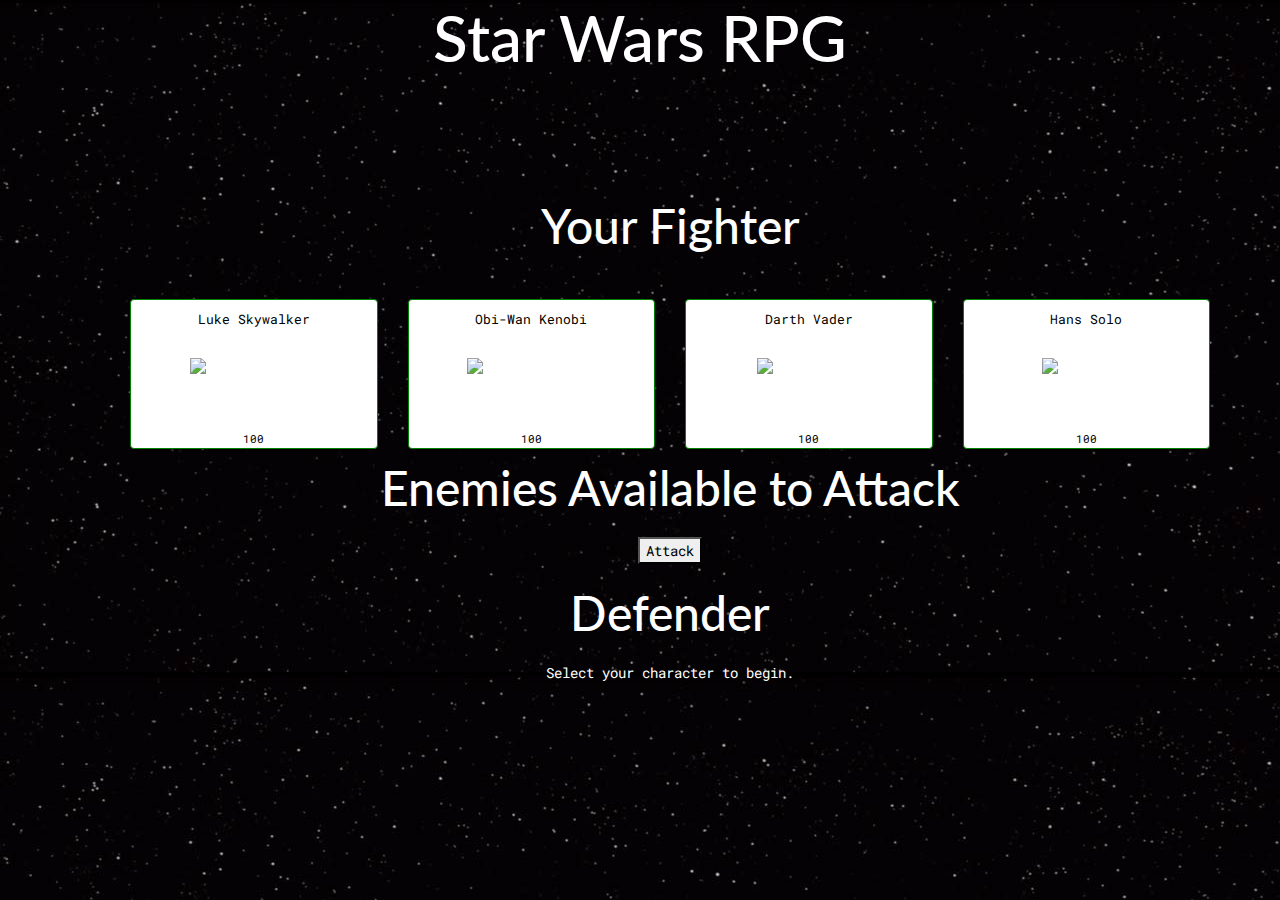
==== index.html @ 11df5de9 "html updated and starter js" ====
<!DOCTYPE html>
<html lang="en">
<head>
    <meta name="viewport" content="width=device-width, initial-scale=1.0">
    <meta http-equiv="X-UA-Compatible" content="ie=edge">
    <link href="https://maxcdn.bootstrapcdn.com/bootstrap/4.0.0/css/bootstrap.min.css" rel="stylesheet" integrity="sha384-Gn5384xqQ1aoWXA+058RXPxPg6fy4IWvTNh0E263XmFcJlSAwiGgFAW/dAiS6JXm"
        crossorigin="anonymous">
    <!-- <link rel="stylesheet" type="text/css" href="./assets/css/reset.css"> -->
    <link href="https://fonts.googleapis.com/css?family=Lato|Roboto+Mono|VT323" rel="stylesheet">
    <link rel="stylesheet" type="text/css" href="./assets/css/style.css">

    
    <title>Star Wars RPG</title>
</head>
<body>
    <!-- <div class="starwars-intro">
        <img src="./assets/images/star.svg" alt="Star" class="star">
        <img src="./assets/images/wars.svg" alt="Wars" class="wars">
        <h1 id="byline" class="byline">
                <span>R</span>
                <span>P</span>
                <span>G</span> 
                &nbsp 
                <span>G</span>
                <span>A</span>
                <span>M</span>
                <span>E</span>
        </h1>
    </div> -->
    <header><h1>Star Wars RPG</h1></header>
    <!-- create gameboard div -->
    <div class="container justify-content-center" id="gameboard">
    
        <!-- create figherSelection container -->
        <section class="row justify-content-center" id="yourFighter">
            <h2 class="col-sm-12">Your Fighter</h2>
    
            <!-- display four fighters -->
            <div class="card-deck col-sm-12 justify-content-center flex-nowrap fighterBox">
                <div class="card fighterCard" id="luke">
                    <div class="card-title fighterName" id="lukeName">Luke Skywalker</div>
                    <div class="fighterPic">
                        <img src="#" alt="Luke Skywalker">
                    </div>
                    <div class="card-subtitle fighterHealth"id="lukeHP">100</div>
                </div>
                <div class="card fighterCard" id="obi">
                    <div class="card-title fighterName" id="obiName">Obi-Wan Kenobi</div>
                    <div class="fighterPic">
                        <img src="#" alt="Obi-Wan Kenobi">
                    </div>
                    <div class="card-subtitle fighterHealth" id="obiHP">100</div>
                </div>
                <div class="card fighterCard" id="darth">
                    <div class="card-title fighterName" id="darthName">Darth Vader</div>
                    <div class="fighterPic">
                        <img src="#" alt="Darth Vader">
                    </div>
                    <div class="card-subtitle fighterHealth"id="darthHP">100</div>
                </div>
                <div class="card fighterCard" id="hans">
                    <div class="card-title fighterName" id="hansName">Hans Solo</div>
                    <div class="fighterPic">
                        <img src="#" alt="Hans Solo">
                    </div>
                    <div class="card-subtitle fighterHealth" id="hansHP">100</div>
                </div>
            </div>
        </section>
        <!-- create opponentFighers container -->
        <section class="row justify-content-center" id="enemies">
            <h2 class="col-12">Enemies Available to Attack</h2>
            <!-- display enemy fighters with HP -->
        </section>
        <!-- create attack button section -->
        <section class="row justify-content-center" id="fightSection">
            <button id="attack">Attack</button>
        </section>
        <!-- create defenderFighter container -->
        <section class="row justify-content-center" id="defender">
            <h2 class="class-sm-12">Defender</h2>
            <!-- display selected enemy -->
        </section>
        <!-- create message bar - initial message banner: press any key to begin -->
        <div class="row justify-content-center" id="messageBar">Select your character to begin.</div>
        
    </div>


    <!-- Javascript below -->
    <script src="http://code.jquery.com/jquery-3.3.1.min.js" integrity="sha256-FgpCb/KJQlLNfOu91ta32o/NMZxltwRo8QtmkMRdAu8="
    crossorigin="anonymous"></script>
    <script src="./assets/javascript/game.js"></script>
</body>
</html>
---- assets/css/style.css ----
body {
    background-image: url("../../assets/images/bg.jpg");
    font-family: 'Roboto Mono', monospace;
    align-content: center;
    text-align: center;
    font-size: 14px;
    color: white;
}

h1 {
    font-family: 'Lato', 'Arial', sans-serif;
    font-size: 4rem;
}

h2 {
    font-family: 'Lato', 'Arial', sans-serif;
    font-size: 3rem;
    margin:20px;
}

.byline {
    font-family: 'Lato', 'Arial', sans-serif;
}

.score {
    font-family: 'VT323', monospace;
}

@keyframes star {
    0% {
        opacity: 0;
        transform: scale(1.5) translateY(-0.75em);
    }
    20% {
        opacity: 1;
    }
    89% {
        opacity: 1;
        transform: scale(1);
    }
    100% {
        opacity: 0;
        transform: translateZ(-1000em);
        display: none;
    }
}

@keyframes wars {
    0% {
        opacity: 0;
        transform: scale(1.5) translateY(-0.75em);
    }
    20% {
        opacity: 1;
    }
    89% {
        opacity: 1;
        transform: scale(1);
    }
    100% {
        opacity: 0;
        transform: translateZ(-1000em);
        display: none;
    }
}

.star {
    width: 70%;
    position: relative;
    top: 100px;
    animation: star 5s ease-out;
}

.wars {
    width: 70%;
    position: relative;
    top: 200px;
    animation: wars 5s ease-out;
}

.starwars-intro {
    width: 100%;
    margin: 150px 0px;
    perspective: 800px;
    transform-style: preserve3d;
    align-content: center;
    position: absolute;
    top: 0px;
}

@keyframes spin-letters {
    0%,
    10% {
        opacity: 0;
        transform: rotateY(90deg);
    }
    30% {
        opacity: 1;
    }
    70%,
    86% {
        transform: rotateY(0);
        opacity: 1;
    }
    95%,
    100% {
        opacity: 0;
    }
}

.byline span {
    position: relative;
    top: -88px;
    animation: spin-letters 5s linear;
}

.byline {
    width: 100%;
    font-stretch: extra-expanded;
    color: white;
    align-content: center;
    text-align: center;
    font-size: 5rem;
    vertical-align: middle;
    animation: move-byline 5s linear;
}

#gameboard {
    align-content: center;
    margin: 100px;
}

#yourFighter {
    align-content: center;
    flex: content;
    justify-content: space-between;
}

#fighterBox {
    width:75%;    
    flex: content;
    flex-wrap: nowrap;
    align-content: center;
    justify-content: space-between;
}

/* create fighter card */

.fighterCard {
    height: 150px;
    background-color: white;
    border: 1px solid green;
    align-content: center;
    position: relative;
    top: 10px;
    margin: 15px 5px;
}

.fighterName {
    position: relative;
    top: 10px;
    color: black;
    font-size: .8rem;
}

.fighterPic {
    height: 80px;
    position: relative;
    top: 25px;
}

.fighterHealth {
    position: relative;
    top: 25px;
    color: black;
    font-size: .7rem;
}

#enemies {
    clear: both;
    align-content: center;
    flex: content;
    justify-content: space-between;
}

#fightSection {
    clear: both;
    align-content: center;
}

#defender {
    clear: both;
    align-content: center;
}

#messageBar {
    animation: msg 2s;
}

@keyframes msg {
    0% {

    }
    50% {

    }
    100%{

    }
}
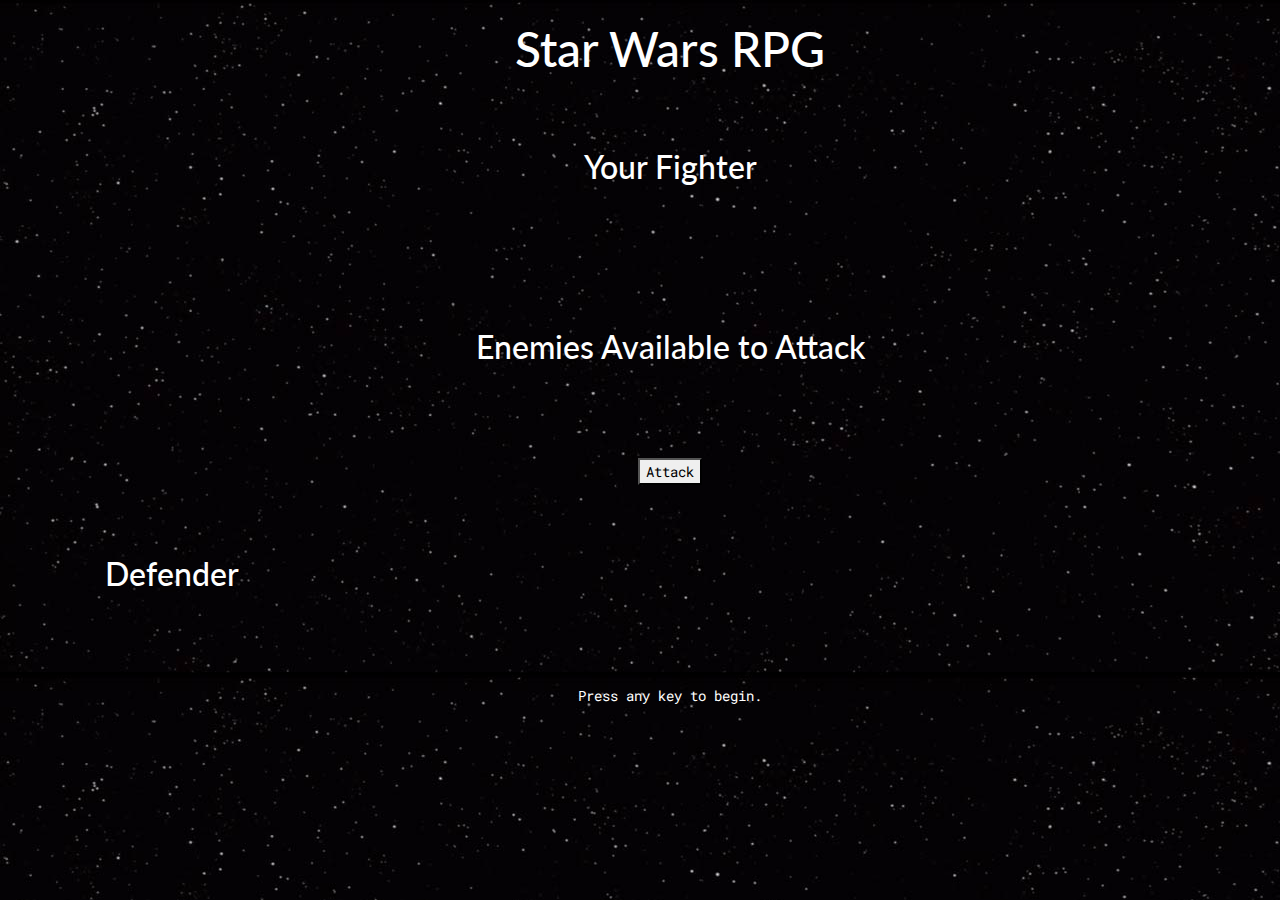
==== commit 7b07c5a3: "updated jquery to dynamically generate fighters" ====
--- a/index.html
+++ b/index.html
@@ -27,50 +27,53 @@
                 <span>E</span>
         </h1>
     </div> -->
-    <header><h1>Star Wars RPG</h1></header>
-    <!-- create gameboard div -->
+
+    <!-- create gameboard container div -->
     <div class="container justify-content-center" id="gameboard">
-    
+        <h1>Star Wars RPG</h1>
         <!-- create figherSelection container -->
         <section class="row justify-content-center" id="yourFighter">
             <h2 class="col-sm-12">Your Fighter</h2>
     
             <!-- display four fighters -->
-            <div class="card-deck col-sm-12 justify-content-center flex-nowrap fighterBox">
-                <div class="card fighterCard" id="luke">
+            <div class="card-deck col-sm-12 align-content-center flex-nowrap" id="fighterBox">
+                <!-- <div class="card fighterCard align-content-center" id="lukeCard">
                     <div class="card-title fighterName" id="lukeName">Luke Skywalker</div>
                     <div class="fighterPic">
-                        <img src="#" alt="Luke Skywalker">
+                        <img src="./assets/images/luke.jpg" alt="Luke Skywalker">
                     </div>
                     <div class="card-subtitle fighterHealth"id="lukeHP">100</div>
                 </div>
-                <div class="card fighterCard" id="obi">
+                <div class="card fighterCard align-content-center" id="obiCard">
                     <div class="card-title fighterName" id="obiName">Obi-Wan Kenobi</div>
                     <div class="fighterPic">
-                        <img src="#" alt="Obi-Wan Kenobi">
+                        <img src="./assets/images/obi1.jpg" alt="Obi-Wan Kenobi">
                     </div>
                     <div class="card-subtitle fighterHealth" id="obiHP">100</div>
                 </div>
-                <div class="card fighterCard" id="darth">
+                <div class="card fighterCard align-content-center" id="darthCard">
                     <div class="card-title fighterName" id="darthName">Darth Vader</div>
                     <div class="fighterPic">
-                        <img src="#" alt="Darth Vader">
+                        <img src="./assets/images/darth.jpg" alt="Darth Vader">
                     </div>
                     <div class="card-subtitle fighterHealth"id="darthHP">100</div>
                 </div>
-                <div class="card fighterCard" id="hans">
-                    <div class="card-title fighterName" id="hansName">Hans Solo</div>
+                <div class="card fighterCard align-content-center" id="hanCard">
+                    <div class="card-title fighterName" id="hanName">Han Solo</div>
                     <div class="fighterPic">
-                        <img src="#" alt="Hans Solo">
+                        <img src="./assets/images/han.jpg" alt="Han Solo">
                     </div>
-                    <div class="card-subtitle fighterHealth" id="hansHP">100</div>
-                </div>
+                    <div class="card-subtitle fighterHealth" id="hanHP">100</div>
+                </div> -->
             </div>
         </section>
         <!-- create opponentFighers container -->
         <section class="row justify-content-center" id="enemies">
             <h2 class="col-12">Enemies Available to Attack</h2>
             <!-- display enemy fighters with HP -->
+            <div class="card-deck col-sm-12 justify-content-center flex-nowrap" id="enemiesBox">
+
+            </div>
         </section>
         <!-- create attack button section -->
         <section class="row justify-content-center" id="fightSection">
@@ -80,6 +83,9 @@
         <section class="row justify-content-center" id="defender">
             <h2 class="class-sm-12">Defender</h2>
             <!-- display selected enemy -->
+            <div class="card-deck col-sm-12 justify-content-center flex-nowrap" id="defenderBox">
+                
+            </div>
         </section>
         <!-- create message bar - initial message banner: press any key to begin -->
         <div class="row justify-content-center" id="messageBar">Select your character to begin.</div>
--- a/assets/css/style.css
+++ b/assets/css/style.css
@@ -9,19 +9,26 @@
 
 h1 {
     font-family: 'Lato', 'Arial', sans-serif;
-    font-size: 4rem;
+    font-size: 3rem;
 }
 
 h2 {
     font-family: 'Lato', 'Arial', sans-serif;
-    font-size: 3rem;
-    margin:20px;
+    font-size: 2rem;
+    padding:50px 5px 5px 5px;
 }
 
 .byline {
     font-family: 'Lato', 'Arial', sans-serif;
 }
 
+.row {
+    margin-top: 20px;
+}
+
+.card-title {
+    margin-bottom:0;
+}
 .score {
     font-family: 'VT323', monospace;
 }
@@ -127,7 +134,7 @@
 
 #gameboard {
     align-content: center;
-    margin: 100px;
+    margin: 20px 100px;
 }
 
 #yourFighter {
@@ -136,62 +143,67 @@
     justify-content: space-between;
 }
 
-#fighterBox {
-    width:75%;    
+#fighterBox,
+#defenderBox,
+#enemiesBox {
+    height: 160px;    
     flex: content;
-    flex-wrap: nowrap;
+    flex-wrap: wrap;
     align-content: center;
     justify-content: space-between;
 }
 
 /* create fighter card */
 
+
 .fighterCard {
-    height: 150px;
+    width: 180px;
+    height: 184px;
     background-color: white;
-    border: 1px solid green;
-    align-content: center;
-    position: relative;
-    top: 10px;
-    margin: 15px 5px;
-}
+    border: 2px solid green;
+    align-content: center;
+    position: relative;
+    top: 0px;
+    margin: 0px 5px;
+    padding: 5px;
+}
+
+.fighterCard:hover {
+    background-color:#82e790;
+}
+
 
 .fighterName {
     position: relative;
-    top: 10px;
+    top: 0px;
     color: black;
     font-size: .8rem;
 }
 
 .fighterPic {
-    height: 80px;
-    position: relative;
-    top: 25px;
+    width: 100%;
+    position: relative;
+    top: 0px;
 }
 
 .fighterHealth {
     position: relative;
-    top: 25px;
+    top: 5px;
     color: black;
     font-size: .7rem;
 }
 
-#enemies {
-    clear: both;
-    align-content: center;
-    flex: content;
-    justify-content: space-between;
+/* #enemies {
+    align-content: center;
 }
 
 #fightSection {
-    clear: both;
     align-content: center;
 }
 
 #defender {
-    clear: both;
-    align-content: center;
-}
+    align-content: center;
+} */
 
 #messageBar {
     animation: msg 2s;
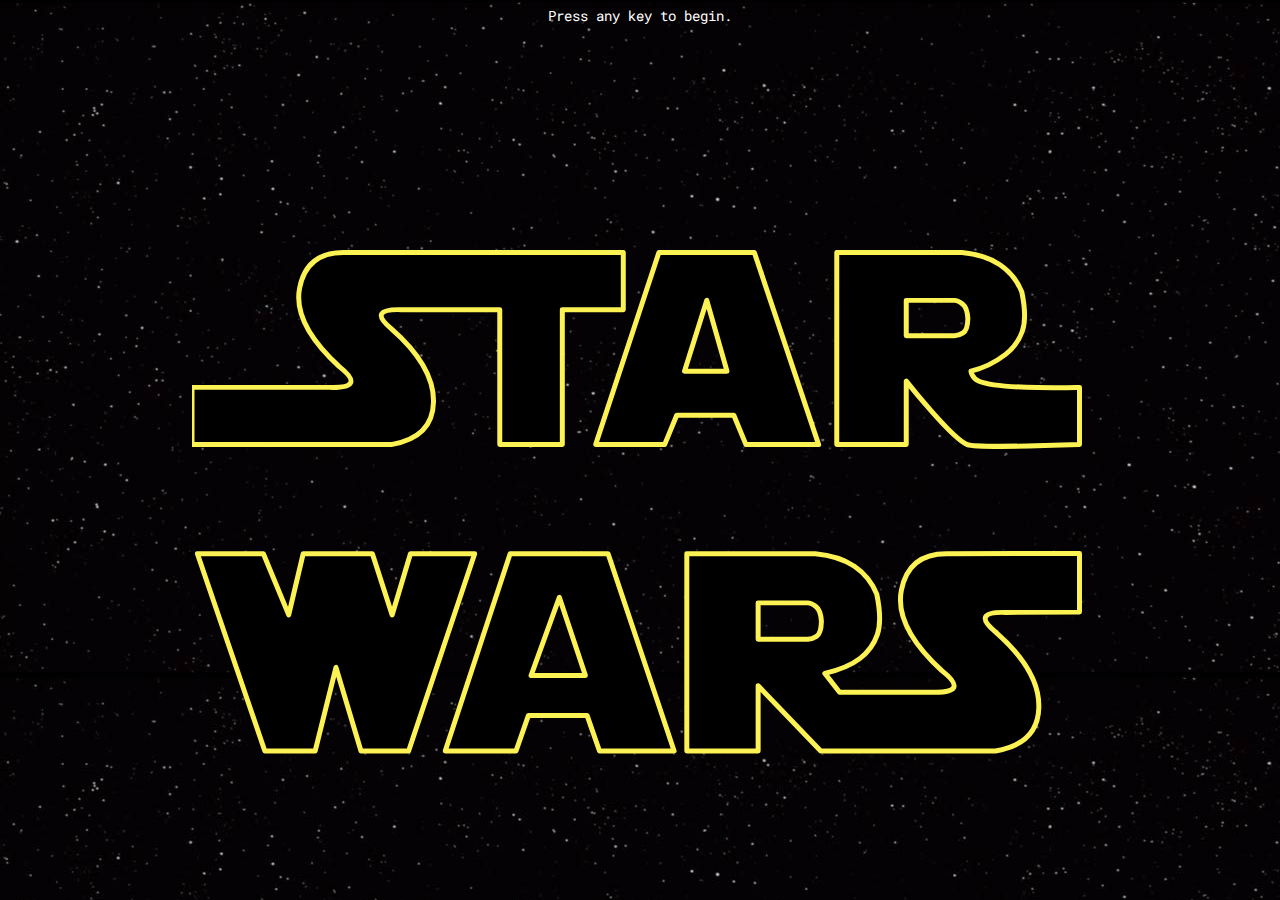
==== commit 753dd212: "working version" ====
--- a/index.html
+++ b/index.html
@@ -13,85 +13,40 @@
     <title>Star Wars RPG</title>
 </head>
 <body>
-    <!-- <div class="starwars-intro">
+    <div class="starwars-intro">
         <img src="./assets/images/star.svg" alt="Star" class="star">
         <img src="./assets/images/wars.svg" alt="Wars" class="wars">
-        <h1 id="byline" class="byline">
-                <span>R</span>
-                <span>P</span>
-                <span>G</span> 
-                &nbsp 
-                <span>G</span>
-                <span>A</span>
-                <span>M</span>
-                <span>E</span>
-        </h1>
-    </div> -->
-
+    </div>
     <!-- create gameboard container div -->
     <div class="container justify-content-center" id="gameboard">
         <h1>Star Wars RPG</h1>
         <!-- create figherSelection container -->
         <section class="row justify-content-center" id="yourFighter">
             <h2 class="col-sm-12">Your Fighter</h2>
-    
             <!-- display four fighters -->
-            <div class="card-deck col-sm-12 align-content-center flex-nowrap" id="fighterBox">
-                <!-- <div class="card fighterCard align-content-center" id="lukeCard">
-                    <div class="card-title fighterName" id="lukeName">Luke Skywalker</div>
-                    <div class="fighterPic">
-                        <img src="./assets/images/luke.jpg" alt="Luke Skywalker">
-                    </div>
-                    <div class="card-subtitle fighterHealth"id="lukeHP">100</div>
-                </div>
-                <div class="card fighterCard align-content-center" id="obiCard">
-                    <div class="card-title fighterName" id="obiName">Obi-Wan Kenobi</div>
-                    <div class="fighterPic">
-                        <img src="./assets/images/obi1.jpg" alt="Obi-Wan Kenobi">
-                    </div>
-                    <div class="card-subtitle fighterHealth" id="obiHP">100</div>
-                </div>
-                <div class="card fighterCard align-content-center" id="darthCard">
-                    <div class="card-title fighterName" id="darthName">Darth Vader</div>
-                    <div class="fighterPic">
-                        <img src="./assets/images/darth.jpg" alt="Darth Vader">
-                    </div>
-                    <div class="card-subtitle fighterHealth"id="darthHP">100</div>
-                </div>
-                <div class="card fighterCard align-content-center" id="hanCard">
-                    <div class="card-title fighterName" id="hanName">Han Solo</div>
-                    <div class="fighterPic">
-                        <img src="./assets/images/han.jpg" alt="Han Solo">
-                    </div>
-                    <div class="card-subtitle fighterHealth" id="hanHP">100</div>
-                </div> -->
-            </div>
+            <div class="card-deck col-sm-12 justify-content-center flex-nowrap" id="fighterBox"></div>
         </section>
         <!-- create opponentFighers container -->
         <section class="row justify-content-center" id="enemies">
             <h2 class="col-12">Enemies Available to Attack</h2>
             <!-- display enemy fighters with HP -->
-            <div class="card-deck col-sm-12 justify-content-center flex-nowrap" id="enemiesBox">
-
-            </div>
+            <div class="card-deck col-sm-12 justify-content-center flex-nowrap" id="enemiesBox"></div>
         </section>
         <!-- create attack button section -->
         <section class="row justify-content-center" id="fightSection">
-            <button id="attack">Attack</button>
+            <button class="btn btn-warning" id="attack">Attack</button>
         </section>
         <!-- create defenderFighter container -->
         <section class="row justify-content-center" id="defender">
             <h2 class="class-sm-12">Defender</h2>
             <!-- display selected enemy -->
-            <div class="card-deck col-sm-12 justify-content-center flex-nowrap" id="defenderBox">
-                
-            </div>
+            <div class="card-deck col-sm-12 justify-content-center flex-nowrap" id="defenderBox"></div>
         </section>
         <!-- create message bar - initial message banner: press any key to begin -->
         <div class="row justify-content-center" id="messageBar">Select your character to begin.</div>
-        
     </div>
-
+    <!-- create message bar - initial message banner: press any key to begin -->
+    <div class="row justify-content-center" >Press any key to begin.</div>
 
     <!-- Javascript below -->
     <script src="http://code.jquery.com/jquery-3.3.1.min.js" integrity="sha256-FgpCb/KJQlLNfOu91ta32o/NMZxltwRo8QtmkMRdAu8="
--- a/assets/css/style.css
+++ b/assets/css/style.css
@@ -14,8 +14,8 @@
 
 h2 {
     font-family: 'Lato', 'Arial', sans-serif;
-    font-size: 2rem;
-    padding:50px 5px 5px 5px;
+    font-size: 1.5rem;
+    padding-top:10px;
 }
 
 .byline {
@@ -23,7 +23,7 @@
 }
 
 .row {
-    margin-top: 20px;
+    padding-top: 5px;
 }
 
 .card-title {
@@ -48,7 +48,6 @@
     100% {
         opacity: 0;
         transform: translateZ(-1000em);
-        display: none;
     }
 }
 
@@ -67,7 +66,6 @@
     100% {
         opacity: 0;
         transform: translateZ(-1000em);
-        display: none;
     }
 }
 
@@ -75,14 +73,14 @@
     width: 70%;
     position: relative;
     top: 100px;
-    animation: star 5s ease-out;
+    animation: star 10s ease-out infinite;
 }
 
 .wars {
     width: 70%;
     position: relative;
     top: 200px;
-    animation: wars 5s ease-out;
+    animation: wars 10s ease-out infinite;
 }
 
 .starwars-intro {
@@ -137,35 +135,36 @@
     margin: 20px 100px;
 }
 
-#yourFighter {
-    align-content: center;
-    flex: content;
-    justify-content: space-between;
-}
-
 #fighterBox,
 #defenderBox,
 #enemiesBox {
-    height: 160px;    
+    height: 180px;    
     flex: content;
     flex-wrap: wrap;
     align-content: center;
     justify-content: space-between;
 }
 
+#messageBar {
+    padding-top:20px; 
+}
+
+#attack {
+    width:150px;
+}
+
 /* create fighter card */
 
 
 .fighterCard {
-    width: 180px;
-    height: 184px;
+    max-width: 180px;
+    height: 18 4px;
     background-color: white;
     border: 2px solid green;
     align-content: center;
     position: relative;
     top: 0px;
     margin: 0px 5px;
-    padding: 5px;
 }
 
 .fighterCard:hover {
@@ -207,6 +206,8 @@
 
 #messageBar {
     animation: msg 2s;
+    color: #f0f35b;
+    font-size:1.5rem;
 }
 
 @keyframes msg {
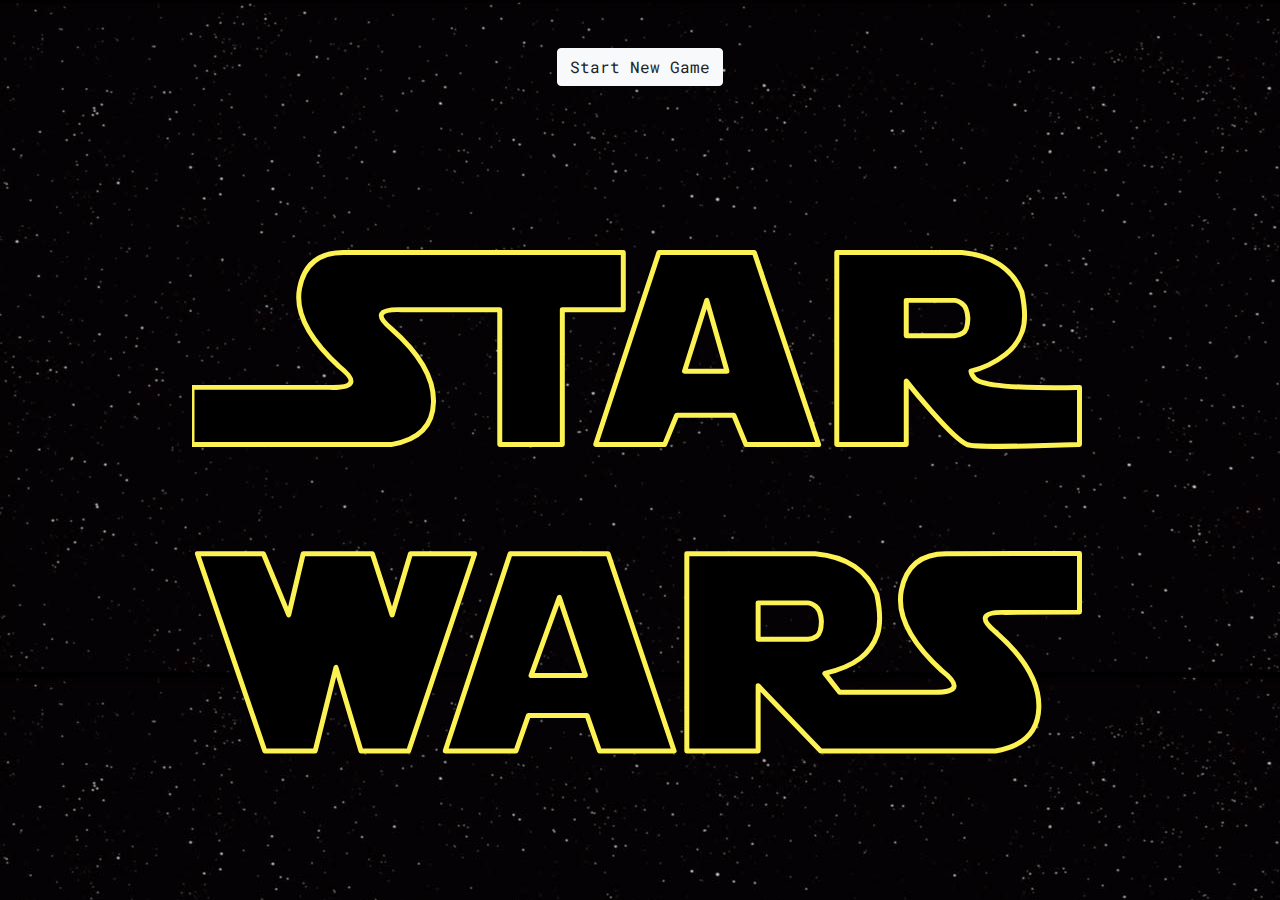
==== commit 1761c9ba: "add start new game button" ====
--- a/index.html
+++ b/index.html
@@ -23,13 +23,13 @@
         <!-- create figherSelection container -->
         <section class="row justify-content-center" id="yourFighter">
             <h2 class="col-sm-12">Your Fighter</h2>
-            <!-- display four fighters -->
+            <!-- create Your Fighter box -->
             <div class="card-deck col-sm-12 justify-content-center flex-nowrap" id="fighterBox"></div>
         </section>
         <!-- create opponentFighers container -->
         <section class="row justify-content-center" id="enemies">
             <h2 class="col-12">Enemies Available to Attack</h2>
-            <!-- display enemy fighters with HP -->
+            <!-- create enemy fighters box -->
             <div class="card-deck col-sm-12 justify-content-center flex-nowrap" id="enemiesBox"></div>
         </section>
         <!-- create attack button section -->
@@ -39,14 +39,14 @@
         <!-- create defenderFighter container -->
         <section class="row justify-content-center" id="defender">
             <h2 class="class-sm-12">Defender</h2>
-            <!-- display selected enemy -->
+            <!-- create selected enemy box -->
             <div class="card-deck col-sm-12 justify-content-center flex-nowrap" id="defenderBox"></div>
         </section>
         <!-- create message bar - initial message banner: press any key to begin -->
         <div class="row justify-content-center" id="messageBar">Select your character to begin.</div>
     </div>
     <!-- create message bar - initial message banner: press any key to begin -->
-    <div class="row justify-content-center" >Press any key to begin.</div>
+    <button class="btn btn-light justify-content-center m-5" id="start">Start New Game</div>
 
     <!-- Javascript below -->
     <script src="http://code.jquery.com/jquery-3.3.1.min.js" integrity="sha256-FgpCb/KJQlLNfOu91ta32o/NMZxltwRo8QtmkMRdAu8="
--- a/assets/css/style.css
+++ b/assets/css/style.css
@@ -1,198 +1,197 @@
     body {
-    background-image: url("../../assets/images/bg.jpg");
-    font-family: 'Roboto Mono', monospace;
-    align-content: center;
-    text-align: center;
-    font-size: 14px;
-    color: white;
-}
-
-h1 {
-    font-family: 'Lato', 'Arial', sans-serif;
-    font-size: 3rem;
-}
-
-h2 {
-    font-family: 'Lato', 'Arial', sans-serif;
-    font-size: 1.5rem;
-    padding-top:10px;
-}
-
-.byline {
-    font-family: 'Lato', 'Arial', sans-serif;
-}
-
-.row {
-    padding-top: 5px;
-}
-
-.card-title {
-    margin-bottom:0;
-}
-.score {
-    font-family: 'VT323', monospace;
-}
-
-@keyframes star {
-    0% {
-        opacity: 0;
-        transform: scale(1.5) translateY(-0.75em);
-    }
-    20% {
-        opacity: 1;
-    }
-    89% {
-        opacity: 1;
-        transform: scale(1);
-    }
-    100% {
-        opacity: 0;
-        transform: translateZ(-1000em);
-    }
-}
-
-@keyframes wars {
-    0% {
-        opacity: 0;
-        transform: scale(1.5) translateY(-0.75em);
-    }
-    20% {
-        opacity: 1;
-    }
-    89% {
-        opacity: 1;
-        transform: scale(1);
-    }
-    100% {
-        opacity: 0;
-        transform: translateZ(-1000em);
-    }
-}
-
-.star {
-    width: 70%;
-    position: relative;
-    top: 100px;
-    animation: star 10s ease-out infinite;
-}
-
-.wars {
-    width: 70%;
-    position: relative;
-    top: 200px;
-    animation: wars 10s ease-out infinite;
-}
-
-.starwars-intro {
-    width: 100%;
-    margin: 150px 0px;
-    perspective: 800px;
-    transform-style: preserve3d;
-    align-content: center;
-    position: absolute;
-    top: 0px;
-}
-
-@keyframes spin-letters {
-    0%,
-    10% {
-        opacity: 0;
-        transform: rotateY(90deg);
-    }
-    30% {
-        opacity: 1;
-    }
-    70%,
-    86% {
-        transform: rotateY(0);
-        opacity: 1;
-    }
-    95%,
-    100% {
-        opacity: 0;
-    }
-}
-
-.byline span {
-    position: relative;
-    top: -88px;
-    animation: spin-letters 5s linear;
-}
-
-.byline {
-    width: 100%;
-    font-stretch: extra-expanded;
-    color: white;
-    align-content: center;
-    text-align: center;
-    font-size: 5rem;
-    vertical-align: middle;
-    animation: move-byline 5s linear;
-}
-
-#gameboard {
-    align-content: center;
-    margin: 20px 100px;
-}
-
-#fighterBox,
-#defenderBox,
-#enemiesBox {
-    height: 180px;    
-    flex: content;
-    flex-wrap: wrap;
-    align-content: center;
-    justify-content: space-between;
-}
-
-#messageBar {
-    padding-top:20px; 
-}
-
-#attack {
-    width:150px;
-}
-
-/* create fighter card */
-
-
-.fighterCard {
-    max-width: 180px;
-    height: 18 4px;
-    background-color: white;
-    border: 2px solid green;
-    align-content: center;
-    position: relative;
-    top: 0px;
-    margin: 0px 5px;
-}
-
-.fighterCard:hover {
-    background-color:#82e790;
-}
-
-
-.fighterName {
-    position: relative;
-    top: 0px;
-    color: black;
-    font-size: .8rem;
-}
-
-.fighterPic {
-    width: 100%;
-    position: relative;
-    top: 0px;
-}
-
-.fighterHealth {
-    position: relative;
-    top: 5px;
-    color: black;
-    font-size: .7rem;
-}
-
-/* #enemies {
+        background-image: url("../../assets/images/bg.jpg");
+        font-family: 'Roboto Mono', monospace;
+        align-content: center;
+        text-align: center;
+        font-size: 14px;
+        color: white;
+    }
+
+    h1 {
+        font-family: 'Lato', 'Arial', sans-serif;
+        font-size: 2rem;
+    }
+
+    h2 {
+        font-family: 'Lato', 'Arial', sans-serif;
+        font-size: 1.5rem;
+        padding-top: -5px;
+    }
+
+    .byline {
+        font-family: 'Lato', 'Arial', sans-serif;
+    }
+
+    .row {
+        padding-top: 0px;
+    }
+
+    .card-title {
+        margin-bottom: 0;
+    }
+
+    .score {
+        font-family: 'VT323', monospace;
+    }
+
+    @keyframes star {
+        0% {
+            opacity: 0;
+            transform: scale(1.5) translateY(-0.75em);
+        }
+        20% {
+            opacity: 1;
+        }
+        89% {
+            opacity: 1;
+            transform: scale(1);
+        }
+        100% {
+            opacity: 0;
+            transform: translateZ(-1000em);
+        }
+    }
+
+    @keyframes wars {
+        0% {
+            opacity: 0;
+            transform: scale(1.5) translateY(-0.75em);
+        }
+        20% {
+            opacity: 1;
+        }
+        89% {
+            opacity: 1;
+            transform: scale(1);
+        }
+        100% {
+            opacity: 0;
+            transform: translateZ(-1000em);
+        }
+    }
+
+    .star {
+        width: 70%;
+        position: relative;
+        top: 100px;
+        animation: star 10s ease-out infinite;
+    }
+
+    .wars {
+        width: 70%;
+        position: relative;
+        top: 200px;
+        animation: wars 10s ease-out infinite;
+    }
+
+    .starwars-intro {
+        width: 100%;
+        margin: 150px 0px;
+        perspective: 800px;
+        transform-style: preserve3d;
+        align-content: center;
+        position: absolute;
+        top: 0px;
+    }
+
+    @keyframes spin-letters {
+        0%,
+        10% {
+            opacity: 0;
+            transform: rotateY(90deg);
+        }
+        30% {
+            opacity: 1;
+        }
+        70%,
+        86% {
+            transform: rotateY(0);
+            opacity: 1;
+        }
+        95%,
+        100% {
+            opacity: 0;
+        }
+    }
+
+    .byline span {
+        position: relative;
+        top: -88px;
+        animation: spin-letters 5s linear;
+    }
+
+    .byline {
+        width: 100%;
+        font-stretch: extra-expanded;
+        color: white;
+        align-content: center;
+        text-align: center;
+        font-size: 5rem;
+        vertical-align: middle;
+        animation: move-byline 5s linear;
+    }
+
+    #gameboard {
+        align-content: center;
+        margin: 2px 100px;
+    }
+
+    #fighterBox,
+    #defenderBox,
+    #enemiesBox {
+        height: 150px;
+        flex: content;
+        flex-wrap: wrap;
+        align-content: center;
+        justify-content: space-between;
+    }
+
+    #messageBar {
+        padding-top: 0px;
+    }
+
+    #attack {
+        width: 150px;
+    }
+    /* create fighter card */
+
+    .fighterCard {
+        min-height: 136px;
+        min-width: 129px;
+        max-height: 138px;
+        max-width: 145px;
+        background-color: white;
+        border: 2px solid green;
+        align-content: center;
+        position: relative;
+        top: 0px;
+        margin: 0px 5px;
+    }
+
+    .fighterCard:hover {
+        background-color: #82e790;
+    }
+
+    .fighterName {
+        position: relative;
+        top: 0px;
+        color: black;
+        font-size: .8rem;
+    }
+
+    .fighterPic {
+        width: 100%;
+        position: relative;
+        top: 0px;
+    }
+
+    .fighterHealth {
+        position: relative;
+        top: 3px;
+        color: black;
+        font-size: .7rem;
+    }
+    /* #enemies {
     align-content: center;
 }
 
@@ -204,20 +203,14 @@
     align-content: center;
 } */
 
-#messageBar {
-    animation: msg 2s;
-    color: #f0f35b;
-    font-size:1.5rem;
-}
-
-@keyframes msg {
-    0% {
-
-    }
-    50% {
-
-    }
-    100%{
-
-    }
-}+    #messageBar {
+        animation: msg 2s;
+        color: #f0f35b;
+        font-size: 1.5rem;
+    }
+
+    @keyframes msg {
+        0% {}
+        50% {}
+        100% {}
+    }